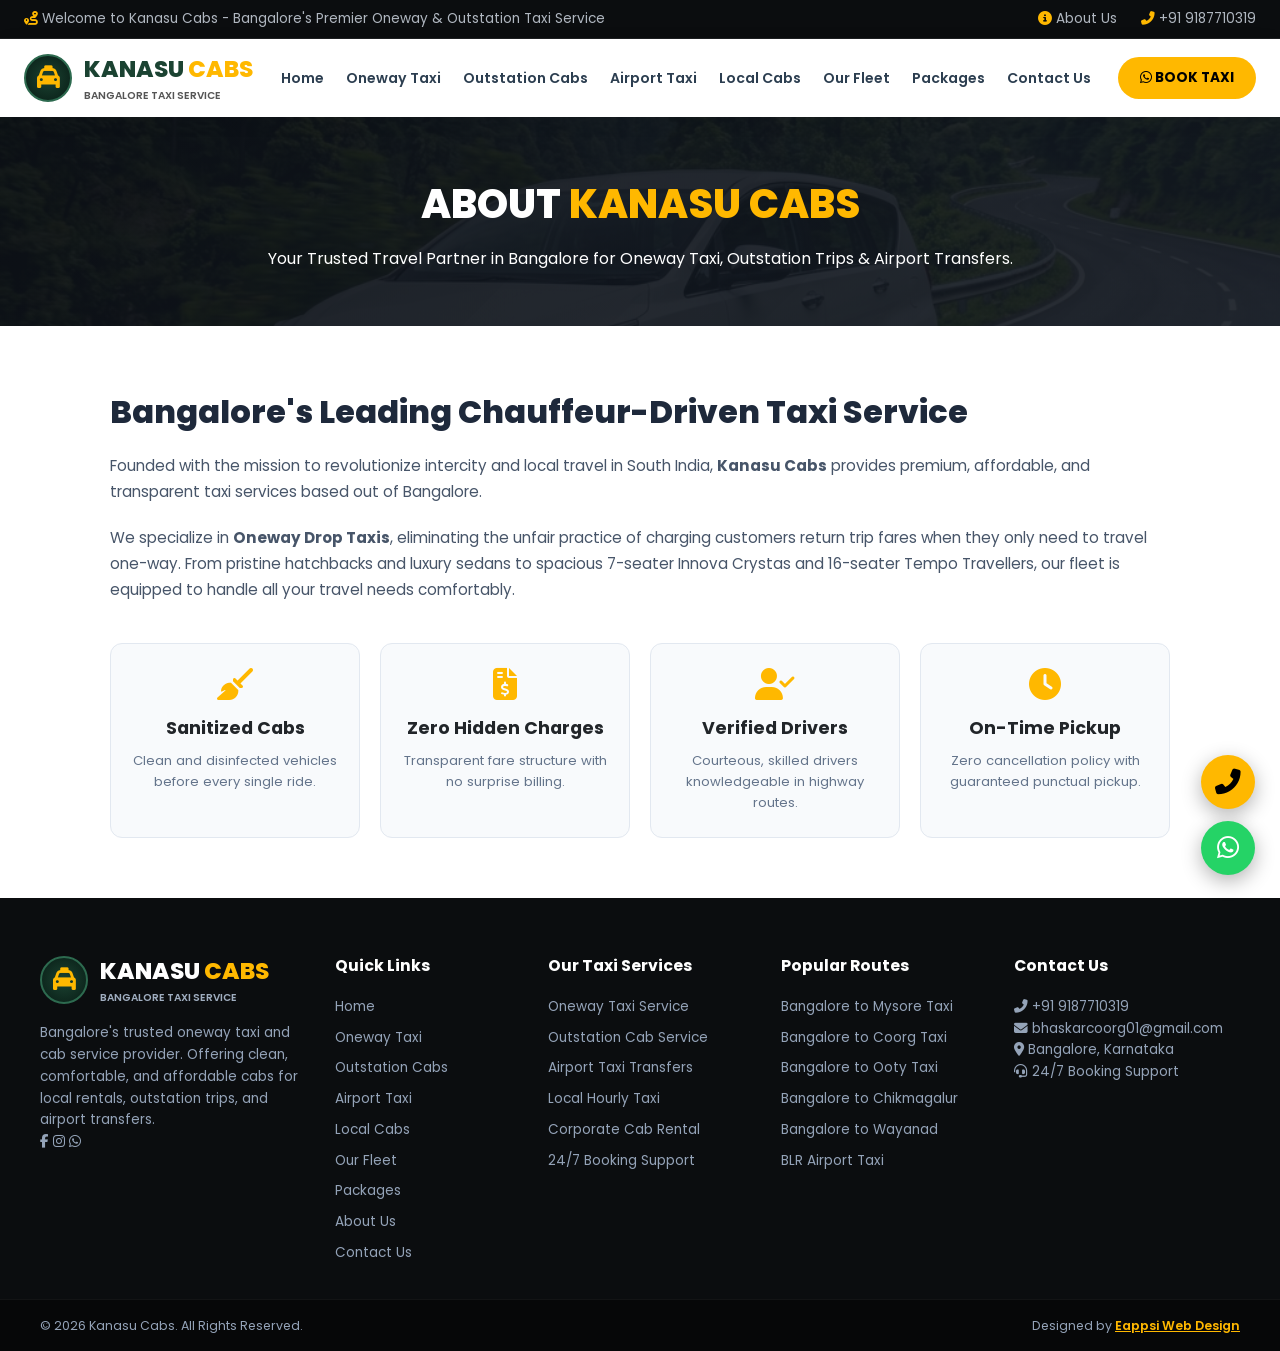
==== about-us.html @ 643c6041 "first commit" ====
<!DOCTYPE html>
<html lang="en">
<head>
    <meta charset="UTF-8">
    <meta name="viewport" content="width=device-width, initial-scale=1.0">
    <meta name="description" content="About Kanasu Cabs - Bangalore's most trusted Oneway & Outstation Taxi Service provider. Committed to safe, clean, and reliable cab rentals.">
    <meta name="keywords" content="About Kanasu Cabs, Bangalore Taxi Company, Kanasu Cabs Bangalore, Reliable Taxi Bangalore">
    <meta name="author" content="Kanasu Cabs">
    <title>About Us - Kanasu Cabs Bangalore Taxi Service</title>

    <link rel="stylesheet" href="https://cdnjs.cloudflare.com/ajax/libs/font-awesome/6.5.1/css/all.min.css">
    <link rel="preconnect" href="https://fonts.googleapis.com">
    <link rel="preconnect" href="https://fonts.gstatic.com" crossorigin>
    <link href="https://fonts.googleapis.com/css2?family=Poppins:wght@300;400;500;600;700;800&display=swap" rel="stylesheet">

    <style>
        :root { --primary-yellow: #FFB800; --primary-yellow-hover: #e5a600; --dark-bg: #111418; --text-main: #212529; --border-color: #e2e8f0; --card-shadow: 0 10px 30px rgba(0,0,0,0.08); --transition: all 0.3s ease; }
        * { margin: 0; padding: 0; box-sizing: border-box; }
        body { font-family: 'Poppins', sans-serif; color: var(--text-main); background-color: #ffffff; line-height: 1.6; }
        a { text-decoration: none; color: inherit; }
        ul { list-style: none; }
        img { max-width: 100%; height: auto; display: block; }

        .top-bar { background-color: #0b0d0f; color: #b0b7c0; font-size: 0.85rem; padding: 8px 0; border-bottom: 1px solid rgba(255, 255, 255, 0.08); }
        .top-bar-container { max-width: 1440px; margin: 0 auto; padding: 0 24px; display: flex; justify-content: space-between; align-items: center; }
        .top-bar-left i, .top-bar-item i { color: var(--primary-yellow); }
        .top-bar-right { display: flex; gap: 24px; }

        .header { background-color: #ffffff; position: sticky; top: 0; z-index: 1000; box-shadow: 0 4px 20px rgba(0,0,0,0.06); }
        .header-container { max-width: 1440px; margin: 0 auto; padding: 12px 24px; display: flex; justify-content: space-between; align-items: center; }
        .logo { display: flex; align-items: center; gap: 12px; }
        .logo-icon { width: 48px; height: 48px; background: radial-gradient(circle at center, #1b4332 0%, #081c15 100%); border: 2px solid #2d6a4f; border-radius: 50%; display: flex; justify-content: center; align-items: center; }
        .logo-icon i { color: var(--primary-yellow); font-size: 1.4rem; }
        .logo-title { font-size: 1.45rem; font-weight: 800; color: #1b4332; }
        .logo-title span { color: var(--primary-yellow); }
        .logo-subtitle { font-size: 0.65rem; font-weight: 600; color: #555; text-transform: uppercase; }

        .nav-menu { display: flex; align-items: center; gap: 22px; }
        .nav-link { font-size: 0.88rem; font-weight: 600; color: #2c3e50; padding: 6px 0; transition: var(--transition); white-space: nowrap; }
        .nav-link:hover, .nav-link.active { color: var(--primary-yellow); }
        .btn-yellow { background-color: var(--primary-yellow); color: #000000; font-weight: 700; font-size: 0.85rem; padding: 10px 22px; border-radius: 50px; border: none; cursor: pointer; text-transform: uppercase; white-space: nowrap; }
        .btn-yellow:hover { background-color: var(--primary-yellow-hover); }
        .mobile-toggle { display: none; font-size: 1.5rem; color: #2c3e50; }

        .page-hero { background: linear-gradient(135deg, rgba(12, 16, 22, 0.94) 0%, rgba(20, 26, 35, 0.90) 100%), url('images/hero_car.png'); background-size: cover; background-position: center; color: #ffffff; padding: 55px 0; text-align: center; }
        .page-hero h1 { font-size: 2.5rem; font-weight: 800; text-transform: uppercase; margin-bottom: 10px; }
        .page-hero h1 span { color: var(--primary-yellow); }

        .section-padding { padding: 60px 0; }
        .about-container { max-width: 1100px; margin: 0 auto; padding: 0 20px; }
        .about-text h2 { font-size: 2rem; font-weight: 800; margin-bottom: 16px; color: #1e293b; }
        .about-text p { font-size: 0.95rem; color: #475569; line-height: 1.7; margin-bottom: 20px; }

        .grid-4 { display: grid; grid-template-columns: repeat(4, 1fr); gap: 20px; margin-top: 40px; }
        .promise-card { background: #f8fafc; border: 1px solid var(--border-color); border-radius: 12px; padding: 24px 16px; text-align: center; }
        .promise-card i { font-size: 2rem; color: var(--primary-yellow); margin-bottom: 14px; }
        .promise-card h4 { font-size: 1.1rem; font-weight: 700; margin-bottom: 8px; }
        .promise-card p { font-size: 0.82rem; color: #64748b; }

        .footer { background-color: #0b0d0f; color: #94a3b8; font-size: 0.85rem; padding-top: 55px; }
        .footer-container { max-width: 1240px; margin: 0 auto; padding: 0 20px 35px; display: grid; grid-template-columns: 1.3fr 0.9fr 1fr 1fr 1.1fr; gap: 28px; }
        .footer-col h3 { color: #ffffff; font-size: 0.98rem; font-weight: 700; margin-bottom: 18px; }
        .footer-links { display: flex; flex-direction: column; gap: 9px; }
        .footer-bottom { background-color: #060708; border-top: 1px solid rgba(255, 255, 255, 0.05); padding: 16px 0; font-size: 0.78rem; }
        .footer-bottom-container { max-width: 1240px; margin: 0 auto; padding: 0 20px; display: flex; justify-content: space-between; align-items: center; }

        .sticky-actions-wrap { position: fixed; bottom: 25px; right: 25px; display: flex; flex-direction: column; gap: 12px; z-index: 9999; }
        .sticky-btn { width: 54px; height: 54px; border-radius: 50%; display: flex; justify-content: center; align-items: center; font-size: 1.6rem; color: #ffffff; box-shadow: 0 6px 20px rgba(0, 0, 0, 0.3); transition: var(--transition); }
        .sticky-btn:hover { transform: scale(1.1); }
        .sticky-btn.whatsapp { background-color: #25d366; }
        .sticky-btn.call { background-color: var(--primary-yellow); color: #000000; }

        @media (max-width: 900px) {
            .grid-4, .footer-container { grid-template-columns: 1fr; }
            .mobile-toggle { display: block; }
            .nav-menu { position: absolute; top: 100%; left: 0; width: 100%; background-color: #ffffff; flex-direction: column; padding: 20px; gap: 15px; display: none; }
            .nav-menu.active { display: flex; }
        }
    </style>
</head>
<body>

    <!-- DYNAMIC HEADER PLACEHOLDER -->
    <div id="header-placeholder"></div>

    <!-- PAGE HERO -->
    <section class="page-hero">
        <div class="page-hero-container">
            <h1>ABOUT <span>KANASU CABS</span></h1>
            <p>Your Trusted Travel Partner in Bangalore for Oneway Taxi, Outstation Trips & Airport Transfers.</p>
        </div>
    </section>

    <!-- ABOUT CONTENT -->
    <section class="section-padding">
        <div class="about-container">
            <div class="about-text">
                <h2>Bangalore's Leading Chauffeur-Driven Taxi Service</h2>
                <p>Founded with the mission to revolutionize intercity and local travel in South India, <strong>Kanasu Cabs</strong> provides premium, affordable, and transparent taxi services based out of Bangalore.</p>
                <p>We specialize in <strong>Oneway Drop Taxis</strong>, eliminating the unfair practice of charging customers return trip fares when they only need to travel one-way. From pristine hatchbacks and luxury sedans to spacious 7-seater Innova Crystas and 16-seater Tempo Travellers, our fleet is equipped to handle all your travel needs comfortably.</p>
            </div>

            <div class="grid-4">
                <div class="promise-card">
                    <i class="fas fa-broom"></i>
                    <h4>Sanitized Cabs</h4>
                    <p>Clean and disinfected vehicles before every single ride.</p>
                </div>
                <div class="promise-card">
                    <i class="fas fa-file-invoice-dollar"></i>
                    <h4>Zero Hidden Charges</h4>
                    <p>Transparent fare structure with no surprise billing.</p>
                </div>
                <div class="promise-card">
                    <i class="fas fa-user-check"></i>
                    <h4>Verified Drivers</h4>
                    <p>Courteous, skilled drivers knowledgeable in highway routes.</p>
                </div>
                <div class="promise-card">
                    <i class="fas fa-clock"></i>
                    <h4>On-Time Pickup</h4>
                    <p>Zero cancellation policy with guaranteed punctual pickup.</p>
                </div>
            </div>
        </div>
    </section>

    <!-- DYNAMIC FOOTER PLACEHOLDER -->
    <div id="footer-placeholder"></div>

    <script src="js/include.js"></script>
</body>
</html>
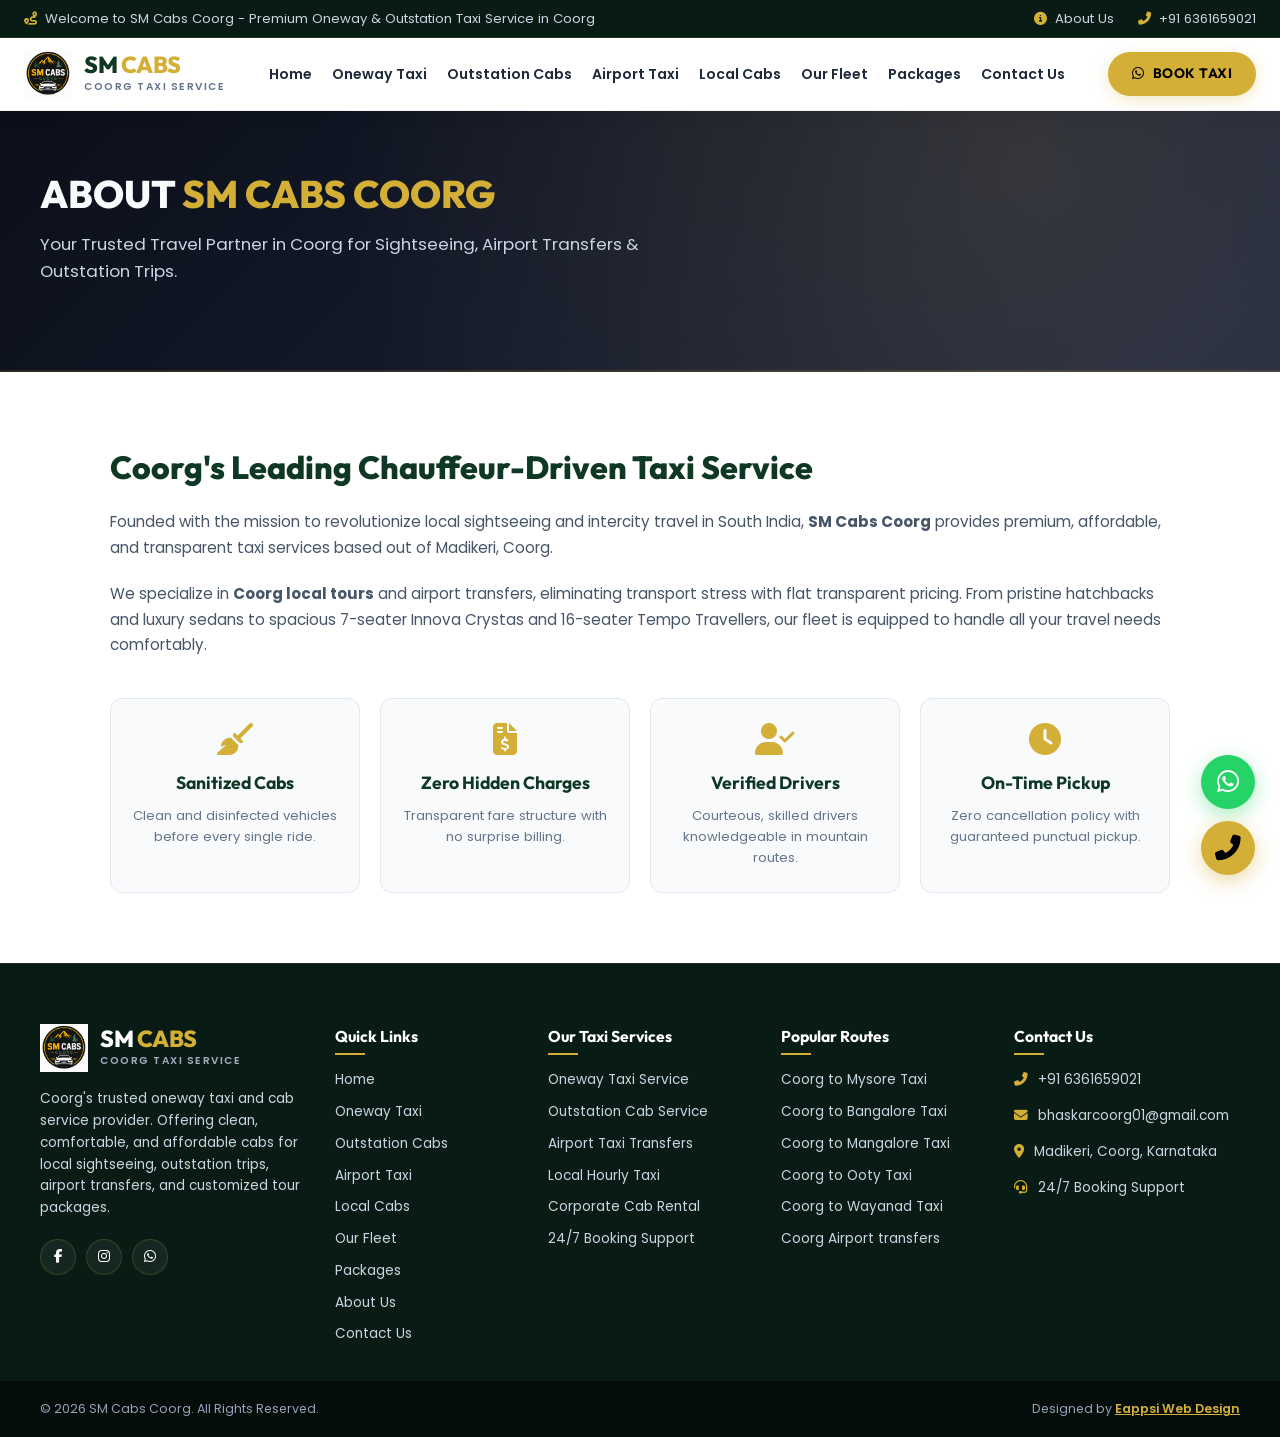
==== commit e2ab29ce: "first commit" ====
--- a/about-us.html
+++ b/about-us.html
@@ -1,82 +1,25 @@
 <!DOCTYPE html>
 <html lang="en">
 <head>
+    <!-- Google tag (gtag.js) -->
+    <script async src="https://www.googletagmanager.com/gtag/js?id=AW-16810471261"></script>
+    <script>
+      window.dataLayer = window.dataLayer || [];
+      function gtag(){dataLayer.push(arguments);}
+      gtag('js', new Date());
+      gtag('config', 'AW-16810471261');
+    </script>
     <meta charset="UTF-8">
     <meta name="viewport" content="width=device-width, initial-scale=1.0">
-    <meta name="description" content="About Kanasu Cabs - Bangalore's most trusted Oneway & Outstation Taxi Service provider. Committed to safe, clean, and reliable cab rentals.">
-    <meta name="keywords" content="About Kanasu Cabs, Bangalore Taxi Company, Kanasu Cabs Bangalore, Reliable Taxi Bangalore">
-    <meta name="author" content="Kanasu Cabs">
-    <title>About Us - Kanasu Cabs Bangalore Taxi Service</title>
+    <meta name="description" content="About SM Cabs Coorg - Coorg's most trusted taxi service provider in Madikeri. Committed to safe, clean, and reliable cab rentals.">
+    <meta name="keywords" content="About SM Cabs Coorg, Coorg Taxi Company, SM Cabs Madikeri, Reliable Taxi Coorg">
+    <meta name="author" content="SM Cabs Coorg">
+    <title>About Us - SM Cabs Coorg Taxi Service</title>
 
+    <!-- Font Awesome -->
     <link rel="stylesheet" href="https://cdnjs.cloudflare.com/ajax/libs/font-awesome/6.5.1/css/all.min.css">
-    <link rel="preconnect" href="https://fonts.googleapis.com">
-    <link rel="preconnect" href="https://fonts.gstatic.com" crossorigin>
-    <link href="https://fonts.googleapis.com/css2?family=Poppins:wght@300;400;500;600;700;800&display=swap" rel="stylesheet">
-
-    <style>
-        :root { --primary-yellow: #FFB800; --primary-yellow-hover: #e5a600; --dark-bg: #111418; --text-main: #212529; --border-color: #e2e8f0; --card-shadow: 0 10px 30px rgba(0,0,0,0.08); --transition: all 0.3s ease; }
-        * { margin: 0; padding: 0; box-sizing: border-box; }
-        body { font-family: 'Poppins', sans-serif; color: var(--text-main); background-color: #ffffff; line-height: 1.6; }
-        a { text-decoration: none; color: inherit; }
-        ul { list-style: none; }
-        img { max-width: 100%; height: auto; display: block; }
-
-        .top-bar { background-color: #0b0d0f; color: #b0b7c0; font-size: 0.85rem; padding: 8px 0; border-bottom: 1px solid rgba(255, 255, 255, 0.08); }
-        .top-bar-container { max-width: 1440px; margin: 0 auto; padding: 0 24px; display: flex; justify-content: space-between; align-items: center; }
-        .top-bar-left i, .top-bar-item i { color: var(--primary-yellow); }
-        .top-bar-right { display: flex; gap: 24px; }
-
-        .header { background-color: #ffffff; position: sticky; top: 0; z-index: 1000; box-shadow: 0 4px 20px rgba(0,0,0,0.06); }
-        .header-container { max-width: 1440px; margin: 0 auto; padding: 12px 24px; display: flex; justify-content: space-between; align-items: center; }
-        .logo { display: flex; align-items: center; gap: 12px; }
-        .logo-icon { width: 48px; height: 48px; background: radial-gradient(circle at center, #1b4332 0%, #081c15 100%); border: 2px solid #2d6a4f; border-radius: 50%; display: flex; justify-content: center; align-items: center; }
-        .logo-icon i { color: var(--primary-yellow); font-size: 1.4rem; }
-        .logo-title { font-size: 1.45rem; font-weight: 800; color: #1b4332; }
-        .logo-title span { color: var(--primary-yellow); }
-        .logo-subtitle { font-size: 0.65rem; font-weight: 600; color: #555; text-transform: uppercase; }
-
-        .nav-menu { display: flex; align-items: center; gap: 22px; }
-        .nav-link { font-size: 0.88rem; font-weight: 600; color: #2c3e50; padding: 6px 0; transition: var(--transition); white-space: nowrap; }
-        .nav-link:hover, .nav-link.active { color: var(--primary-yellow); }
-        .btn-yellow { background-color: var(--primary-yellow); color: #000000; font-weight: 700; font-size: 0.85rem; padding: 10px 22px; border-radius: 50px; border: none; cursor: pointer; text-transform: uppercase; white-space: nowrap; }
-        .btn-yellow:hover { background-color: var(--primary-yellow-hover); }
-        .mobile-toggle { display: none; font-size: 1.5rem; color: #2c3e50; }
-
-        .page-hero { background: linear-gradient(135deg, rgba(12, 16, 22, 0.94) 0%, rgba(20, 26, 35, 0.90) 100%), url('images/hero_car.png'); background-size: cover; background-position: center; color: #ffffff; padding: 55px 0; text-align: center; }
-        .page-hero h1 { font-size: 2.5rem; font-weight: 800; text-transform: uppercase; margin-bottom: 10px; }
-        .page-hero h1 span { color: var(--primary-yellow); }
-
-        .section-padding { padding: 60px 0; }
-        .about-container { max-width: 1100px; margin: 0 auto; padding: 0 20px; }
-        .about-text h2 { font-size: 2rem; font-weight: 800; margin-bottom: 16px; color: #1e293b; }
-        .about-text p { font-size: 0.95rem; color: #475569; line-height: 1.7; margin-bottom: 20px; }
-
-        .grid-4 { display: grid; grid-template-columns: repeat(4, 1fr); gap: 20px; margin-top: 40px; }
-        .promise-card { background: #f8fafc; border: 1px solid var(--border-color); border-radius: 12px; padding: 24px 16px; text-align: center; }
-        .promise-card i { font-size: 2rem; color: var(--primary-yellow); margin-bottom: 14px; }
-        .promise-card h4 { font-size: 1.1rem; font-weight: 700; margin-bottom: 8px; }
-        .promise-card p { font-size: 0.82rem; color: #64748b; }
-
-        .footer { background-color: #0b0d0f; color: #94a3b8; font-size: 0.85rem; padding-top: 55px; }
-        .footer-container { max-width: 1240px; margin: 0 auto; padding: 0 20px 35px; display: grid; grid-template-columns: 1.3fr 0.9fr 1fr 1fr 1.1fr; gap: 28px; }
-        .footer-col h3 { color: #ffffff; font-size: 0.98rem; font-weight: 700; margin-bottom: 18px; }
-        .footer-links { display: flex; flex-direction: column; gap: 9px; }
-        .footer-bottom { background-color: #060708; border-top: 1px solid rgba(255, 255, 255, 0.05); padding: 16px 0; font-size: 0.78rem; }
-        .footer-bottom-container { max-width: 1240px; margin: 0 auto; padding: 0 20px; display: flex; justify-content: space-between; align-items: center; }
-
-        .sticky-actions-wrap { position: fixed; bottom: 25px; right: 25px; display: flex; flex-direction: column; gap: 12px; z-index: 9999; }
-        .sticky-btn { width: 54px; height: 54px; border-radius: 50%; display: flex; justify-content: center; align-items: center; font-size: 1.6rem; color: #ffffff; box-shadow: 0 6px 20px rgba(0, 0, 0, 0.3); transition: var(--transition); }
-        .sticky-btn:hover { transform: scale(1.1); }
-        .sticky-btn.whatsapp { background-color: #25d366; }
-        .sticky-btn.call { background-color: var(--primary-yellow); color: #000000; }
-
-        @media (max-width: 900px) {
-            .grid-4, .footer-container { grid-template-columns: 1fr; }
-            .mobile-toggle { display: block; }
-            .nav-menu { position: absolute; top: 100%; left: 0; width: 100%; background-color: #ffffff; flex-direction: column; padding: 20px; gap: 15px; display: none; }
-            .nav-menu.active { display: flex; }
-        }
-    </style>
+    <!-- Main Premium Stylesheet -->
+    <link rel="stylesheet" href="css/style.css">
 </head>
 <body>
 
@@ -86,8 +29,10 @@
     <!-- PAGE HERO -->
     <section class="page-hero">
         <div class="page-hero-container">
-            <h1>ABOUT <span>KANASU CABS</span></h1>
-            <p>Your Trusted Travel Partner in Bangalore for Oneway Taxi, Outstation Trips & Airport Transfers.</p>
+            <div>
+                <h1>ABOUT <span>SM CABS COORG</span></h1>
+                <p>Your Trusted Travel Partner in Coorg for Sightseeing, Airport Transfers & Outstation Trips.</p>
+            </div>
         </div>
     </section>
 
@@ -95,9 +40,9 @@
     <section class="section-padding">
         <div class="about-container">
             <div class="about-text">
-                <h2>Bangalore's Leading Chauffeur-Driven Taxi Service</h2>
-                <p>Founded with the mission to revolutionize intercity and local travel in South India, <strong>Kanasu Cabs</strong> provides premium, affordable, and transparent taxi services based out of Bangalore.</p>
-                <p>We specialize in <strong>Oneway Drop Taxis</strong>, eliminating the unfair practice of charging customers return trip fares when they only need to travel one-way. From pristine hatchbacks and luxury sedans to spacious 7-seater Innova Crystas and 16-seater Tempo Travellers, our fleet is equipped to handle all your travel needs comfortably.</p>
+                <h2>Coorg's Leading Chauffeur-Driven Taxi Service</h2>
+                <p>Founded with the mission to revolutionize local sightseeing and intercity travel in South India, <strong>SM Cabs Coorg</strong> provides premium, affordable, and transparent taxi services based out of Madikeri, Coorg.</p>
+                <p>We specialize in <strong>Coorg local tours</strong> and airport transfers, eliminating transport stress with flat transparent pricing. From pristine hatchbacks and luxury sedans to spacious 7-seater Innova Crystas and 16-seater Tempo Travellers, our fleet is equipped to handle all your travel needs comfortably.</p>
             </div>
 
             <div class="grid-4">
@@ -114,7 +59,7 @@
                 <div class="promise-card">
                     <i class="fas fa-user-check"></i>
                     <h4>Verified Drivers</h4>
-                    <p>Courteous, skilled drivers knowledgeable in highway routes.</p>
+                    <p>Courteous, skilled drivers knowledgeable in mountain routes.</p>
                 </div>
                 <div class="promise-card">
                     <i class="fas fa-clock"></i>
--- a/css/style.css
+++ b/css/style.css
@@ -0,0 +1,2056 @@
+/* ==========================================================================
+   SM Cabs Coorg - Centralized CSS Stylesheet (style.css)
+   Theme: Premium Forest Green & Metallic Gold
+   ========================================================================== */
+
+@import url('https://fonts.googleapis.com/css2?family=Outfit:wght@300;400;500;600;700;800;900&family=Poppins:wght@300;400;500;600;700;800&display=swap');
+
+:root {
+    /* Brand Colors */
+    --primary: #0F3824;          /* Premium Deep Forest Green */
+    --primary-hover: #155235;    /* Slightly lighter forest green */
+    --primary-light: #f4f7f5;    /* Sage-tinted background */
+    --accent: #d4af37;           /* Premium Metallic Gold */
+    --accent-hover: #b08f26;     /* Darker gold for hovers */
+    
+    /* Neutrals */
+    --dark-bg: #081c15;          /* Deepest green-black */
+    --dark-secondary: #0d2e24;   /* Dark green for containers */
+    --dark-card: #133d31;        /* Card BG for dark sections */
+    --text-main: #1e293b;        /* Dark slate for main text */
+    --text-muted: #64748b;       /* Cool gray for secondary text */
+    --text-light: #f8fafc;       /* Pure white/light for dark backgrounds */
+    --light-bg: #f4f7f5;         /* Soft background tint */
+    --white: #ffffff;
+    
+    /* Borders & Shadows */
+    --border-color: #e2e8f0;
+    --card-shadow: 0 10px 30px rgba(8, 28, 21, 0.05);
+    --hover-shadow: 0 15px 35px rgba(8, 28, 21, 0.12);
+    --transition: all 0.3s cubic-bezier(0.4, 0, 0.2, 1);
+}
+
+/* --- Base Resets --- */
+* {
+    margin: 0;
+    padding: 0;
+    box-sizing: border-box;
+}
+
+html {
+    scroll-behavior: smooth;
+}
+
+body {
+    font-family: 'Poppins', sans-serif;
+    color: var(--text-main);
+    background-color: var(--white);
+    line-height: 1.6;
+    overflow-x: hidden;
+}
+
+h1, h2, h3, h4, h5, h6 {
+    font-family: 'Outfit', sans-serif;
+    font-weight: 700;
+}
+
+a {
+    text-decoration: none;
+    color: inherit;
+}
+
+ul {
+    list-style: none;
+}
+
+img {
+    max-width: 100%;
+    height: auto;
+    display: block;
+}
+
+.text-center {
+    text-align: center;
+}
+
+/* --- Buttons --- */
+.btn-yellow {
+    background-color: var(--accent);
+    color: #000000;
+    font-family: 'Outfit', sans-serif;
+    font-weight: 700;
+    font-size: 0.85rem;
+    letter-spacing: 0.5px;
+    padding: 11px 24px;
+    border-radius: 50px;
+    border: none;
+    cursor: pointer;
+    display: inline-flex;
+    align-items: center;
+    justify-content: center;
+    gap: 8px;
+    box-shadow: 0 4px 15px rgba(212, 175, 55, 0.3);
+    transition: var(--transition);
+    text-transform: uppercase;
+    white-space: nowrap;
+}
+
+.btn-yellow:hover {
+    background-color: var(--accent-hover);
+    transform: translateY(-2px);
+    box-shadow: 0 6px 20px rgba(212, 175, 55, 0.45);
+}
+
+/* ==========================================================================
+   HEADER & TOP BAR
+   ========================================================================== */
+
+.top-bar {
+    background-color: var(--dark-bg);
+    color: #cbd5e1;
+    font-size: 0.82rem;
+    padding: 8px 0;
+    border-bottom: 1px solid rgba(212, 175, 55, 0.15);
+}
+
+.top-bar-container {
+    max-width: 1440px;
+    margin: 0 auto;
+    padding: 0 24px;
+    display: flex;
+    justify-content: space-between;
+    align-items: center;
+}
+
+.top-bar-left {
+    display: flex;
+    align-items: center;
+    gap: 8px;
+}
+
+.top-bar-left i {
+    color: var(--accent);
+}
+
+.top-bar-right {
+    display: flex;
+    align-items: center;
+    gap: 24px;
+}
+
+.top-bar-item {
+    display: flex;
+    align-items: center;
+    gap: 8px;
+    transition: var(--transition);
+}
+
+.top-bar-item:hover {
+    color: var(--accent);
+}
+
+.top-bar-item i {
+    color: var(--accent);
+}
+
+/* --- Main Header --- */
+.header {
+    background-color: rgba(255, 255, 255, 0.95);
+    backdrop-filter: blur(10px);
+    position: sticky;
+    top: 0;
+    z-index: 1000;
+    box-shadow: 0 4px 20px rgba(8, 28, 21, 0.04);
+    border-bottom: 1px solid rgba(0, 0, 0, 0.05);
+}
+
+.header-container {
+    max-width: 1440px;
+    margin: 0 auto;
+    padding: 12px 24px;
+    display: flex;
+    justify-content: space-between;
+    align-items: center;
+}
+
+.logo {
+    display: flex;
+    align-items: center;
+    gap: 12px;
+    text-decoration: none;
+}
+
+.logo-icon {
+    width: 48px;
+    height: 48px;
+    background: radial-gradient(circle at center, var(--primary) 0%, var(--dark-bg) 100%);
+    border: 2px solid var(--accent);
+    border-radius: 50%;
+    display: flex;
+    justify-content: center;
+    align-items: center;
+    box-shadow: 0 4px 10px rgba(8, 28, 21, 0.15);
+}
+
+.logo-icon i {
+    color: var(--accent);
+    font-size: 1.3rem;
+}
+
+.logo-img {
+    height: 48px;
+    width: auto;
+    object-fit: contain;
+    display: block;
+}
+
+.logo-text {
+    display: flex;
+    flex-direction: column;
+}
+
+.logo-title {
+    font-family: 'Outfit', sans-serif;
+    font-size: 1.45rem;
+    font-weight: 800;
+    line-height: 1;
+    letter-spacing: -0.5px;
+    color: var(--primary);
+}
+
+.logo-title span {
+    color: var(--accent);
+}
+
+.logo-subtitle {
+    font-size: 0.65rem;
+    font-weight: 600;
+    letter-spacing: 1.5px;
+    color: var(--text-muted);
+    text-transform: uppercase;
+    margin-top: 3px;
+}
+
+.nav-menu {
+    display: flex;
+    align-items: center;
+    gap: 20px;
+}
+
+.nav-link {
+    font-size: 0.88rem;
+    font-weight: 600;
+    color: var(--text-main);
+    position: relative;
+    padding: 6px 0;
+    transition: var(--transition);
+    white-space: nowrap;
+}
+
+.nav-link:hover, .nav-link.active {
+    color: var(--primary);
+}
+
+.nav-link.active::after {
+    content: '';
+    position: absolute;
+    bottom: -4px;
+    left: 0;
+    width: 100%;
+    height: 3px;
+    background-color: var(--accent);
+    border-radius: 2px;
+}
+
+.mobile-toggle {
+    display: none;
+    font-size: 1.5rem;
+    color: var(--primary);
+    cursor: pointer;
+    transition: var(--transition);
+}
+
+.mobile-toggle:hover {
+    color: var(--accent);
+}
+
+/* ==========================================================================
+   HERO SECTIONS
+   ========================================================================== */
+
+.hero {
+    background: radial-gradient(circle at 80% 20%, rgba(212, 175, 55, 0.15) 0%, rgba(15, 23, 42, 0) 65%),
+                linear-gradient(135deg, #0b0f19 0%, #1e2640 100%),
+                url('../images/hero_car.png');
+    background-size: cover;
+    background-position: center;
+    background-blend-mode: screen, normal, normal;
+    position: relative;
+    padding: 65px 0 85px;
+    color: var(--text-light);
+    border-bottom: 2px solid rgba(212, 175, 55, 0.15);
+}
+
+.hero-container {
+    max-width: 1240px;
+    margin: 0 auto;
+    padding: 0 20px;
+    display: grid;
+    grid-template-columns: 1.15fr 0.85fr;
+    gap: 40px;
+    align-items: center;
+}
+
+.hero-headline h1 {
+    font-size: 2.5rem;
+    font-weight: 800;
+    line-height: 1.2;
+    margin-bottom: 16px;
+    letter-spacing: -0.5px;
+    text-transform: uppercase;
+}
+
+.hero-headline h1 .highlight {
+    color: var(--accent);
+    background: linear-gradient(120deg, var(--accent) 0%, #ffe89e 100%);
+    -webkit-background-clip: text;
+    -webkit-text-fill-color: transparent;
+}
+
+.hero-subtitle {
+    font-size: 1.05rem;
+    color: #cbd5e1;
+    margin-bottom: 30px;
+    font-weight: 400;
+}
+
+.hero-car-preview {
+    width: 95%;
+    margin-bottom: 30px;
+    border-radius: 12px;
+    overflow: hidden;
+    border: 1px solid rgba(212, 175, 55, 0.2);
+    box-shadow: 0 10px 30px rgba(0, 0, 0, 0.3);
+}
+
+.hero-car-preview img {
+    width: 100%;
+    height: auto;
+    object-fit: cover;
+}
+
+/* Feature Badges */
+.hero-features {
+    display: flex;
+    flex-wrap: wrap;
+    gap: 12px;
+    margin-top: 20px;
+}
+
+.feature-badge {
+    display: inline-flex;
+    flex-direction: row;
+    align-items: center;
+    gap: 8px;
+    background: rgba(255, 255, 255, 0.04);
+    border: 1px solid rgba(212, 175, 55, 0.25);
+    padding: 8px 16px;
+    border-radius: 50px;
+    transition: var(--transition);
+}
+
+.feature-badge:hover {
+    background: rgba(212, 175, 55, 0.08);
+    border-color: var(--accent);
+    transform: translateY(-2px);
+    box-shadow: 0 4px 12px rgba(212, 175, 55, 0.15);
+}
+
+.feature-badge-icon {
+    width: 18px;
+    height: 18px;
+    color: var(--accent);
+    display: flex;
+    align-items: center;
+    justify-content: center;
+    font-size: 0.9rem;
+    transition: var(--transition);
+}
+
+.feature-badge:hover .feature-badge-icon {
+    transform: scale(1.1);
+}
+
+.feature-badge span {
+    font-size: 0.8rem;
+    font-weight: 700;
+    line-height: 1;
+    color: var(--white);
+}
+
+/* --- Common Page Hero --- */
+.page-hero {
+    background: radial-gradient(circle at 80% 20%, rgba(212, 175, 55, 0.15) 0%, rgba(15, 23, 42, 0) 65%),
+                linear-gradient(135deg, #0b0f19 0%, #1e2640 100%),
+                url('../images/hero_car.png');
+    background-size: cover;
+    background-position: center;
+    background-blend-mode: screen, normal, normal;
+    color: var(--text-light);
+    padding: 60px 0;
+    border-bottom: 2px solid rgba(212, 175, 55, 0.15);
+}
+
+.page-hero-container {
+    max-width: 1240px;
+    margin: 0 auto;
+    padding: 0 20px;
+    display: grid;
+    grid-template-columns: 1.15fr 0.85fr;
+    gap: 40px;
+    align-items: center;
+}
+
+.page-hero h1 {
+    font-size: 2.4rem;
+    font-weight: 800;
+    text-transform: uppercase;
+    line-height: 1.2;
+    margin-bottom: 14px;
+}
+
+.page-hero h1 span {
+    color: var(--accent);
+}
+
+.page-hero p {
+    font-size: 1.05rem;
+    color: #cbd5e1;
+    margin-bottom: 25px;
+}
+
+/* ==========================================================================
+   BOOKING / ENQUIRY FORM CARD
+   ========================================================================== */
+
+.hero-form-card {
+    background: var(--white);
+    border-radius: 16px;
+    padding: 26px;
+    color: var(--text-main);
+    box-shadow: 0 20px 40px rgba(8, 28, 21, 0.15);
+    border: 1px solid rgba(15, 56, 36, 0.08);
+}
+
+.form-tabs {
+    display: flex;
+    background-color: var(--primary-light);
+    padding: 4px;
+    border-radius: 8px;
+    margin-bottom: 18px;
+    gap: 4px;
+}
+
+.form-tab {
+    flex: 1;
+    padding: 8px 4px;
+    font-size: 0.74rem;
+    font-family: 'Outfit', sans-serif;
+    font-weight: 700;
+    border: none;
+    border-radius: 6px;
+    background: transparent;
+    color: var(--text-muted);
+    cursor: pointer;
+    transition: var(--transition);
+    text-transform: uppercase;
+    white-space: nowrap;
+}
+
+.form-tab.active {
+    background: var(--primary);
+    color: var(--white);
+    box-shadow: 0 2px 6px rgba(15, 56, 36, 0.2);
+}
+
+.form-header {
+    text-align: center;
+    margin-bottom: 16px;
+}
+
+.form-header h2 {
+    font-size: 1.35rem;
+    font-weight: 800;
+    color: var(--primary);
+    text-transform: uppercase;
+}
+
+.form-header h2 span {
+    color: var(--accent);
+}
+
+.form-header p {
+    font-size: 0.8rem;
+    color: var(--text-muted);
+    margin-top: 2px;
+}
+
+.enquiry-form {
+    display: flex;
+    flex-direction: column;
+    gap: 10px;
+}
+
+.input-group {
+    position: relative;
+    display: flex;
+    align-items: center;
+}
+
+.input-group i {
+    position: absolute;
+    left: 14px;
+    color: var(--primary);
+    font-size: 0.85rem;
+    pointer-events: none;
+}
+
+.input-group input,
+.input-group select,
+.input-group textarea {
+    width: 100%;
+    padding: 10px 12px 10px 38px;
+    font-family: inherit;
+    font-size: 0.82rem;
+    border: 1px solid var(--border-color);
+    border-radius: 8px;
+    background-color: var(--primary-light);
+    color: var(--text-main);
+    transition: var(--transition);
+    outline: none;
+}
+
+.input-group textarea {
+    padding-top: 8px;
+    height: 60px;
+    resize: none;
+}
+
+.input-group input:focus,
+.input-group select:focus,
+.input-group textarea:focus {
+    border-color: var(--primary);
+    background-color: var(--white);
+    box-shadow: 0 0 0 3px rgba(15, 56, 36, 0.15);
+}
+
+.btn-quote {
+    width: 100%;
+    background-color: var(--accent);
+    color: #000000;
+    font-family: 'Outfit', sans-serif;
+    font-weight: 700;
+    font-size: 0.88rem;
+    padding: 12px;
+    border-radius: 8px;
+    border: none;
+    cursor: pointer;
+    display: flex;
+    align-items: center;
+    justify-content: center;
+    gap: 8px;
+    text-transform: uppercase;
+    box-shadow: 0 4px 15px rgba(212, 175, 55, 0.3);
+    transition: var(--transition);
+    margin-top: 4px;
+}
+
+.btn-quote:hover {
+    background-color: var(--accent-hover);
+    box-shadow: 0 6px 20px rgba(212, 175, 55, 0.45);
+}
+
+/* ==========================================================================
+   SECTION COMMONS
+   ========================================================================== */
+
+.section-padding {
+    padding: 70px 0;
+}
+
+.section-title-wrap {
+    text-align: center;
+    margin-bottom: 45px;
+}
+
+.section-subtitle {
+    color: var(--accent);
+    font-size: 0.82rem;
+    font-weight: 700;
+    letter-spacing: 2px;
+    text-transform: uppercase;
+    margin-bottom: 6px;
+    display: block;
+}
+
+.section-title {
+    font-size: 2rem;
+    font-weight: 800;
+    color: var(--primary);
+    position: relative;
+    display: inline-block;
+    padding-bottom: 12px;
+}
+
+.section-title::after {
+    content: '';
+    position: absolute;
+    bottom: 0;
+    left: 50%;
+    transform: translateX(-50%);
+    width: 60px;
+    height: 3px;
+    background-color: var(--accent);
+    border-radius: 2px;
+}
+
+/* ==========================================================================
+   SERVICES & CARDS
+   ========================================================================== */
+
+.services-section {
+    background-color: var(--white);
+}
+
+.services-grid {
+    max-width: 1240px;
+    margin: 0 auto;
+    padding: 0 20px;
+    display: grid;
+    grid-template-columns: repeat(3, 1fr);
+    gap: 24px;
+}
+
+.service-card {
+    background: var(--white);
+    border: 1px solid var(--border-color);
+    border-radius: 12px;
+    padding: 30px 20px;
+    text-align: center;
+    display: flex;
+    flex-direction: column;
+    align-items: center;
+    transition: var(--transition);
+    box-shadow: var(--card-shadow);
+    position: relative;
+}
+
+.service-card.highlighted {
+    border: 2px solid var(--accent);
+    box-shadow: 0 10px 25px rgba(15, 56, 36, 0.08);
+    background-color: rgba(15, 56, 36, 0.01);
+}
+
+.service-badge {
+    position: absolute;
+    top: -12px;
+    background-color: var(--accent);
+    color: #000000;
+    font-size: 0.68rem;
+    font-family: 'Outfit', sans-serif;
+    font-weight: 800;
+    text-transform: uppercase;
+    padding: 4px 14px;
+    border-radius: 20px;
+    letter-spacing: 0.5px;
+}
+
+.service-card:hover {
+    transform: translateY(-5px);
+    box-shadow: var(--hover-shadow);
+    border-color: var(--primary);
+}
+
+.service-icon-wrap {
+    width: 58px;
+    height: 58px;
+    background-color: var(--primary-light);
+    color: var(--primary);
+    border-radius: 50%;
+    display: flex;
+    align-items: center;
+    justify-content: center;
+    font-size: 1.3rem;
+    margin-bottom: 20px;
+    box-shadow: 0 4px 10px rgba(15, 56, 36, 0.1);
+    transition: var(--transition);
+}
+
+.service-card:hover .service-icon-wrap {
+    background-color: var(--primary);
+    color: var(--white);
+}
+
+.service-card h3 {
+    font-size: 1.15rem;
+    font-weight: 700;
+    margin-bottom: 12px;
+    color: var(--primary);
+}
+
+.service-card p {
+    font-size: 0.85rem;
+    color: var(--text-muted);
+    line-height: 1.6;
+    margin-bottom: 20px;
+    flex-grow: 1;
+}
+
+.service-link {
+    font-family: 'Outfit', sans-serif;
+    font-size: 0.78rem;
+    font-weight: 700;
+    color: var(--primary);
+    text-transform: uppercase;
+    letter-spacing: 0.5px;
+    display: flex;
+    align-items: center;
+    gap: 6px;
+    transition: var(--transition);
+}
+
+.service-link i {
+    font-size: 0.7rem;
+    transition: var(--transition);
+}
+
+.service-card:hover .service-link {
+    color: var(--accent-hover);
+}
+
+.service-card:hover .service-link i {
+    transform: translateX(3px);
+}
+
+/* ==========================================================================
+   FLEET SECTION
+   ========================================================================== */
+
+.fleet-section {
+    background-color: var(--light-bg);
+}
+
+.fleet-grid {
+    max-width: 1240px;
+    margin: 0 auto;
+    padding: 0 20px;
+    display: grid;
+    grid-template-columns: repeat(3, 1fr);
+    gap: 24px;
+    margin-bottom: 35px;
+}
+
+.fleet-card {
+    background: var(--white);
+    border-radius: 14px;
+    padding: 20px;
+    border: 1px solid var(--border-color);
+    box-shadow: var(--card-shadow);
+    text-align: center;
+    transition: var(--transition);
+}
+
+.fleet-card:hover {
+    transform: translateY(-5px);
+    box-shadow: var(--hover-shadow);
+    border-color: var(--accent);
+}
+
+.fleet-img-wrap {
+    height: 220px;
+    width: 100%;
+    display: flex;
+    align-items: center;
+    justify-content: center;
+    margin-bottom: 16px;
+    overflow: hidden;
+    border-radius: 10px;
+    background-color: #f8fafc;
+}
+
+.fleet-img-wrap img {
+    width: 100%;
+    height: 100%;
+    object-fit: cover;
+    transition: var(--transition);
+}
+
+.fleet-card:hover .fleet-img-wrap img {
+    transform: scale(1.05);
+}
+
+.fleet-card h3 {
+    font-size: 1.2rem;
+    font-weight: 700;
+    color: var(--primary);
+    margin-bottom: 8px;
+}
+
+.fleet-specs {
+    display: flex;
+    justify-content: center;
+    gap: 10px;
+    font-size: 0.8rem;
+    color: var(--text-muted);
+    font-weight: 600;
+    margin-bottom: 16px;
+}
+
+.fleet-specs span {
+    display: flex;
+    align-items: center;
+    gap: 6px;
+    background: var(--primary-light);
+    padding: 4px 10px;
+    border-radius: 6px;
+}
+
+.fleet-specs i {
+    color: var(--accent);
+}
+
+.btn-fleet-enquire {
+    width: 100%;
+    padding: 10px 16px;
+    font-size: 0.82rem;
+    font-weight: 700;
+    border-radius: 8px;
+}
+
+/* ==========================================================================
+   PACKAGES SECTION
+   ========================================================================== */
+
+.packages-section {
+    background-color: var(--white);
+}
+
+.packages-grid {
+    max-width: 1240px;
+    margin: 0 auto;
+    padding: 0 20px;
+    display: grid;
+    grid-template-columns: repeat(4, 1fr);
+    gap: 22px;
+    margin-bottom: 35px;
+}
+
+.package-card {
+    background: var(--white);
+    border-radius: 12px;
+    overflow: hidden;
+    border: 1px solid var(--border-color);
+    box-shadow: var(--card-shadow);
+    display: flex;
+    flex-direction: column;
+    transition: var(--transition);
+}
+
+.package-card:hover {
+    transform: translateY(-5px);
+    box-shadow: var(--hover-shadow);
+    border-color: var(--accent);
+}
+
+.package-img-wrap {
+    position: relative;
+    height: 175px;
+    overflow: hidden;
+}
+
+.package-img-wrap img {
+    width: 100%;
+    height: 100%;
+    object-fit: cover;
+    transition: var(--transition);
+}
+
+.package-card:hover .package-img-wrap img {
+    transform: scale(1.08);
+}
+
+.package-overlay {
+    position: absolute;
+    inset: 0;
+    background: linear-gradient(to top, rgba(8, 28, 21, 0.95) 0%, rgba(8, 28, 21, 0.3) 60%, transparent 100%);
+    display: flex;
+    flex-direction: column;
+    justify-content: flex-end;
+    padding: 14px;
+    color: var(--text-light);
+}
+
+.package-overlay h3 {
+    font-size: 1.1rem;
+    font-weight: 700;
+    line-height: 1.3;
+    margin-bottom: 4px;
+    color: var(--white);
+}
+
+.package-overlay p {
+    font-size: 0.75rem;
+    color: #cbd5e1;
+    line-height: 1.35;
+    display: -webkit-box;
+    -webkit-line-clamp: 2;
+    -webkit-box-orient: vertical;
+    overflow: hidden;
+}
+
+.package-footer {
+    padding: 12px 14px;
+    background: #f8fafc;
+    border-top: 1px solid var(--border-color);
+    display: flex;
+    justify-content: space-between;
+    align-items: center;
+}
+
+.package-duration {
+    font-size: 0.75rem;
+    font-weight: 600;
+    color: var(--text-muted);
+    display: flex;
+    align-items: center;
+    gap: 5px;
+}
+
+.package-duration i {
+    color: var(--accent);
+}
+
+.package-price {
+    text-align: right;
+}
+
+.package-price-val {
+    font-family: 'Outfit', sans-serif;
+    font-size: 1.15rem;
+    font-weight: 800;
+    color: var(--primary);
+    line-height: 1;
+}
+
+.package-price-label {
+    font-size: 0.6rem;
+    color: var(--accent-hover);
+    font-weight: 700;
+    text-transform: uppercase;
+    display: block;
+}
+
+.package-footer.has-btn {
+    flex-direction: column;
+    gap: 12px;
+    align-items: stretch;
+    padding: 16px;
+}
+
+.package-meta {
+    display: flex;
+    justify-content: space-between;
+    align-items: center;
+    width: 100%;
+}
+
+.package-footer .book-btn {
+    width: 100%;
+    justify-content: center;
+    text-align: center;
+    padding: 10px;
+    font-size: 0.8rem;
+    box-sizing: border-box;
+}
+
+/* ==========================================================================
+   ROUTES GRID (Oneway taxi page)
+   ========================================================================== */
+
+.routes-grid {
+    max-width: 1240px;
+    margin: 0 auto;
+    padding: 0 20px;
+    display: grid;
+    grid-template-columns: repeat(3, 1fr);
+    gap: 24px;
+}
+
+.route-card {
+    background: var(--white);
+    border: 1px solid var(--border-color);
+    border-radius: 12px;
+    padding: 24px 20px;
+    transition: var(--transition);
+    box-shadow: var(--card-shadow);
+}
+
+.route-card:hover {
+    transform: translateY(-5px);
+    box-shadow: var(--hover-shadow);
+    border-color: var(--accent);
+}
+
+.route-card h3 {
+    font-size: 1.15rem;
+    font-weight: 700;
+    color: var(--primary);
+    margin-bottom: 8px;
+    display: flex;
+    align-items: center;
+    gap: 8px;
+}
+
+.route-card h3 i {
+    color: var(--accent);
+}
+
+.route-card p {
+    font-size: 0.84rem;
+    color: var(--text-muted);
+    line-height: 1.5;
+    margin-bottom: 14px;
+}
+
+.route-price {
+    font-family: 'Outfit', sans-serif;
+    font-size: 1.25rem;
+    font-weight: 800;
+    color: var(--primary);
+}
+
+.route-price span {
+    font-size: 0.7rem;
+    color: var(--accent-hover);
+    display: block;
+    font-weight: 700;
+    text-transform: uppercase;
+    margin-bottom: 2px;
+}
+
+/* ==========================================================================
+   WHY CHOOSE US SECTION
+   ========================================================================== */
+
+.why-us-section {
+    background: linear-gradient(135deg, rgba(8, 28, 21, 0.97) 0%, rgba(15, 56, 36, 0.94) 100%), url('../images/hero_car.png');
+    background-size: cover;
+    background-position: center;
+    color: var(--text-light);
+    padding: 70px 0;
+}
+
+.why-us-section .section-title {
+    color: var(--white);
+}
+
+.why-us-grid {
+    max-width: 1240px;
+    margin: 0 auto;
+    padding: 0 20px;
+    display: grid;
+    grid-template-columns: repeat(4, 1fr);
+    gap: 20px;
+}
+
+.why-us-card {
+    text-align: center;
+    display: flex;
+    flex-direction: column;
+    align-items: center;
+    background: rgba(255, 255, 255, 0.03);
+    border: 1px solid rgba(212, 175, 55, 0.15);
+    border-radius: 12px;
+    padding: 24px 16px;
+    transition: var(--transition);
+}
+
+.why-us-card:hover {
+    background: rgba(255, 255, 255, 0.06);
+    transform: translateY(-4px);
+    border-color: var(--accent);
+}
+
+.why-us-icon-wrap {
+    width: 54px;
+    height: 54px;
+    background-color: var(--accent);
+    color: #000000;
+    border-radius: 50%;
+    display: flex;
+    align-items: center;
+    justify-content: center;
+    font-size: 1.25rem;
+    margin-bottom: 16px;
+    box-shadow: 0 4px 15px rgba(212, 175, 55, 0.35);
+}
+
+.why-us-card h3 {
+    font-size: 1.05rem;
+    font-weight: 700;
+    margin-bottom: 8px;
+    color: var(--white);
+}
+
+.why-us-card p {
+    font-size: 0.8rem;
+    color: #94a3b8;
+    line-height: 1.45;
+}
+
+/* ==========================================================================
+   ABOUT & INFORMATION SECTION
+   ========================================================================== */
+
+.info-section {
+    background-color: var(--light-bg);
+}
+
+.info-container {
+    max-width: 1240px;
+    margin: 0 auto;
+    padding: 0 20px;
+    display: grid;
+    grid-template-columns: 1fr 1fr;
+    gap: 40px;
+    align-items: center;
+}
+
+.info-content h3 {
+    font-size: 1.45rem;
+    font-weight: 800;
+    color: var(--primary);
+    margin-bottom: 16px;
+}
+
+.info-content p {
+    font-size: 0.88rem;
+    color: #475569;
+    line-height: 1.65;
+    margin-bottom: 16px;
+}
+
+.info-list {
+    display: flex;
+    flex-direction: column;
+    gap: 10px;
+    margin-top: 15px;
+}
+
+.info-list-item {
+    display: flex;
+    align-items: flex-start;
+    gap: 10px;
+    font-size: 0.85rem;
+    color: #334155;
+    font-weight: 500;
+}
+
+.info-list-item i {
+    color: var(--accent-hover);
+    margin-top: 3px;
+}
+
+/* ==========================================================================
+   FAQ SECTION
+   ========================================================================== */
+
+.faq-section {
+    background-color: var(--white);
+}
+
+.faq-container {
+    max-width: 900px;
+    margin: 0 auto;
+    padding: 0 20px;
+}
+
+.faq-item {
+    border: 1px solid var(--border-color);
+    border-radius: 10px;
+    margin-bottom: 12px;
+    overflow: hidden;
+    transition: var(--transition);
+}
+
+.faq-question {
+    padding: 16px 20px;
+    background-color: #f8fafc;
+    font-size: 0.95rem;
+    font-weight: 700;
+    color: var(--primary);
+    cursor: pointer;
+    display: flex;
+    justify-content: space-between;
+    align-items: center;
+}
+
+.faq-question i {
+    color: var(--accent);
+    transition: transform 0.3s;
+}
+
+.faq-answer {
+    padding: 0 20px;
+    max-height: 0;
+    overflow: hidden;
+    transition: max-height 0.3s ease, padding 0.3s ease;
+    font-size: 0.85rem;
+    color: var(--text-muted);
+    line-height: 1.6;
+    background-color: var(--white);
+}
+
+.faq-item.active .faq-answer {
+    padding: 16px 20px;
+    max-height: 200px;
+    border-top: 1px solid var(--border-color);
+}
+
+.faq-item.active .faq-question i {
+    transform: rotate(180deg);
+}
+
+/* ==========================================================================
+   TESTIMONIALS SECTION
+   ========================================================================== */
+
+.testimonials-section {
+    background-color: var(--light-bg);
+}
+
+.testimonials-grid {
+    max-width: 1240px;
+    margin: 0 auto;
+    padding: 0 20px;
+    display: grid;
+    grid-template-columns: repeat(3, 1fr);
+    gap: 24px;
+    margin-bottom: 25px;
+}
+
+.testimonial-card {
+    background: var(--white);
+    border: 1px solid var(--border-color);
+    border-radius: 12px;
+    padding: 26px 20px;
+    box-shadow: var(--card-shadow);
+    display: flex;
+    flex-direction: column;
+    transition: var(--transition);
+}
+
+.testimonial-card:hover {
+    transform: translateY(-5px);
+    box-shadow: var(--hover-shadow);
+    border-color: var(--accent);
+}
+
+.quote-icon {
+    font-size: 2.2rem;
+    color: var(--accent);
+    line-height: 1;
+    margin-bottom: 8px;
+    font-family: Georgia, serif;
+    font-weight: bold;
+}
+
+.testimonial-text {
+    font-size: 0.85rem;
+    color: #475569;
+    line-height: 1.6;
+    margin-bottom: 18px;
+    flex-grow: 1;
+}
+
+.rating {
+    color: var(--accent);
+    font-size: 0.82rem;
+    margin-bottom: 10px;
+    display: flex;
+    gap: 3px;
+}
+
+.client-info h4 {
+    font-size: 0.92rem;
+    font-weight: 700;
+    color: var(--primary);
+}
+
+.client-info span {
+    font-size: 0.72rem;
+    color: var(--text-muted);
+}
+
+/* ==========================================================================
+   CALL TO ACTION (CTA) BANNER
+   ========================================================================== */
+
+.cta-banner {
+    background: linear-gradient(135deg, var(--dark-bg) 0%, var(--dark-secondary) 100%);
+    color: var(--text-light);
+    padding: 55px 0;
+    overflow: hidden;
+    position: relative;
+    border-top: 1px solid rgba(212, 175, 55, 0.2);
+}
+
+.cta-container {
+    max-width: 1240px;
+    margin: 0 auto;
+    padding: 0 20px;
+    display: flex;
+    justify-content: space-between;
+    align-items: center;
+    gap: 40px;
+}
+
+.cta-content h2 {
+    font-size: 2.2rem;
+    font-weight: 800;
+    margin-bottom: 10px;
+}
+
+.cta-content p {
+    font-size: 1rem;
+    color: #cbd5e1;
+    margin-bottom: 25px;
+}
+
+.cta-image-wrap {
+    display: flex;
+    align-items: center;
+    gap: 25px;
+}
+
+.badge-circle {
+    width: 105px;
+    height: 105px;
+    border: 2px dashed var(--accent);
+    border-radius: 50%;
+    display: flex;
+    flex-direction: column;
+    align-items: center;
+    justify-content: center;
+    text-align: center;
+    padding: 10px;
+    animation: rotateBadge 20s linear infinite;
+}
+
+@keyframes rotateBadge {
+    from { transform: rotate(0deg); }
+    to { transform: rotate(360deg); }
+}
+
+.badge-circle span {
+    font-size: 0.62rem;
+    font-weight: 800;
+    color: var(--accent);
+    line-height: 1.2;
+    text-transform: uppercase;
+}
+
+.cta-car-img {
+    max-width: 90%;
+    filter: drop-shadow(0 10px 15px rgba(0,0,0,0.5));
+}
+
+/* ==========================================================================
+   FOOTER
+   ========================================================================== */
+
+.footer {
+    background-color: var(--dark-bg);
+    color: #cbd5e1;
+    font-size: 0.85rem;
+    padding-top: 60px;
+    border-top: 1px solid rgba(212, 175, 55, 0.1);
+}
+
+.footer-container {
+    max-width: 1240px;
+    margin: 0 auto;
+    padding: 0 20px 35px;
+    display: grid;
+    grid-template-columns: 1.3fr 0.9fr 1fr 1fr 1.1fr;
+    gap: 28px;
+}
+
+.footer-col h3 {
+    color: var(--white);
+    font-size: 0.98rem;
+    font-weight: 700;
+    margin-bottom: 20px;
+    font-family: 'Outfit', sans-serif;
+    position: relative;
+    display: inline-block;
+}
+
+.footer-col h3::after {
+    content: '';
+    position: absolute;
+    bottom: -6px;
+    left: 0;
+    width: 30px;
+    height: 2px;
+    background-color: var(--accent);
+}
+
+.footer-col p {
+    line-height: 1.6;
+    margin-bottom: 20px;
+}
+
+.footer-socials {
+    display: flex;
+    gap: 10px;
+}
+
+.social-icon {
+    width: 36px;
+    height: 36px;
+    background: rgba(255, 255, 255, 0.05);
+    border: 1px solid rgba(212, 175, 55, 0.2);
+    color: var(--white);
+    border-radius: 50%;
+    display: flex;
+    align-items: center;
+    justify-content: center;
+    transition: var(--transition);
+}
+
+.social-icon:hover {
+    background-color: var(--accent);
+    color: #000000;
+    transform: translateY(-2px);
+}
+
+.footer-links {
+    display: flex;
+    flex-direction: column;
+    gap: 10px;
+}
+
+.footer-links a {
+    transition: var(--transition);
+    display: inline-flex;
+    align-items: center;
+}
+
+.footer-links a:hover {
+    color: var(--accent);
+    padding-left: 4px;
+}
+
+.footer-contact-list {
+    display: flex;
+    flex-direction: column;
+    gap: 14px;
+}
+
+.footer-contact-item {
+    display: flex;
+    align-items: flex-start;
+    gap: 10px;
+}
+
+.footer-contact-item i {
+    color: var(--accent);
+    margin-top: 4px;
+}
+
+.footer-bottom {
+    background-color: #040d0a;
+    border-top: 1px solid rgba(255, 255, 255, 0.05);
+    padding: 18px 0;
+    font-size: 0.78rem;
+    color: #94a3b8;
+}
+
+.footer-bottom-container {
+    max-width: 1240px;
+    margin: 0 auto;
+    padding: 0 20px;
+    display: flex;
+    justify-content: space-between;
+    align-items: center;
+}
+
+/* ==========================================================================
+   STICKY FLOATING BUTTONS
+   ========================================================================== */
+
+.sticky-actions-wrap {
+    position: fixed;
+    bottom: 25px;
+    right: 25px;
+    display: flex;
+    flex-direction: column;
+    gap: 12px;
+    z-index: 9999;
+}
+
+.sticky-btn {
+    width: 54px;
+    height: 54px;
+    border-radius: 50%;
+    display: flex;
+    justify-content: center;
+    align-items: center;
+    font-size: 1.6rem;
+    color: var(--white);
+    box-shadow: 0 6px 20px rgba(0, 0, 0, 0.3);
+    transition: var(--transition);
+    position: relative;
+}
+
+.sticky-btn span {
+    display: none;
+}
+
+.sticky-btn:hover {
+    transform: scale(1.1) translateY(-2px);
+}
+
+.sticky-btn.whatsapp {
+    background-color: #25d366;
+    box-shadow: 0 6px 20px rgba(37, 211, 102, 0.4);
+}
+
+.sticky-btn.call {
+    background-color: var(--accent);
+    color: #000000;
+    box-shadow: 0 6px 20px rgba(212, 175, 55, 0.45);
+}
+
+/* ==========================================================================
+   PAGE-SPECIFIC CLASSES (extracted for clean markup)
+   ========================================================================== */
+
+/* --- About Page (promise cards) --- */
+.about-container {
+    max-width: 1100px;
+    margin: 0 auto;
+    padding: 0 20px;
+}
+
+.about-text h2 {
+    font-size: 2rem;
+    font-weight: 800;
+    margin-bottom: 16px;
+    color: var(--primary);
+}
+
+.about-text p {
+    font-size: 0.95rem;
+    color: #475569;
+    line-height: 1.7;
+    margin-bottom: 20px;
+}
+
+.grid-4 {
+    display: grid;
+    grid-template-columns: repeat(4, 1fr);
+    gap: 20px;
+    margin-top: 40px;
+}
+
+.promise-card {
+    background: #f8fafc;
+    border: 1px solid var(--border-color);
+    border-radius: 12px;
+    padding: 24px 16px;
+    text-align: center;
+    transition: var(--transition);
+}
+
+.promise-card:hover {
+    transform: translateY(-5px);
+    box-shadow: var(--card-shadow);
+    border-color: var(--accent);
+}
+
+.promise-card i {
+    font-size: 2rem;
+    color: var(--accent);
+    margin-bottom: 14px;
+}
+
+.promise-card h4 {
+    font-size: 1.1rem;
+    font-weight: 700;
+    margin-bottom: 8px;
+    color: var(--primary);
+}
+
+.promise-card p {
+    font-size: 0.82rem;
+    color: var(--text-muted);
+}
+
+.grid-3 {
+    max-width: 1240px;
+    margin: 0 auto;
+    padding: 0 20px;
+    display: grid;
+    grid-template-columns: repeat(3, 1fr);
+    gap: 24px;
+}
+
+.contact-grid {
+    max-width: 1240px;
+    margin: 0 auto;
+    padding: 0 20px;
+    display: grid;
+    grid-template-columns: 1fr 1fr;
+    gap: 40px;
+}
+
+/* ==========================================================================
+   RESPONSIVE DESIGN BREAKPOINTS
+   ========================================================================== */
+
+@media (max-width: 1150px) {
+    .services-grid {
+        grid-template-columns: 1fr 1fr;
+    }
+    .fleet-grid {
+        grid-template-columns: repeat(3, 1fr);
+    }
+    .packages-grid {
+        grid-template-columns: repeat(2, 1fr);
+    }
+    .why-us-grid {
+        grid-template-columns: repeat(2, 1fr);
+    }
+    .footer-container {
+        grid-template-columns: repeat(2, 1fr);
+    }
+    .info-container {
+        grid-template-columns: 1fr;
+    }
+}
+
+@media (max-width: 900px) {
+    .hero-container, .page-hero-container {
+        grid-template-columns: 1fr;
+        gap: 30px;
+    }
+    
+    .mobile-toggle {
+        display: block;
+    }
+    
+    .nav-menu {
+        position: fixed;
+        top: 0;
+        right: -280px; /* Hide offscreen right */
+        width: 260px;
+        height: 100vh;
+        background-color: var(--white);
+        flex-direction: column;
+        padding: 80px 24px 40px;
+        gap: 0;
+        box-shadow: -5px 0 25px rgba(0, 0, 0, 0.15);
+        display: flex; /* Always flex, positioning handles hide/show */
+        transition: right 0.35s cubic-bezier(0.16, 1, 0.3, 1);
+        z-index: 9999;
+    }
+    
+    .nav-menu.active {
+        right: 0; /* Slides in */
+    }
+
+    .nav-menu li {
+        width: 100%;
+        list-style: none;
+    }
+
+    .nav-menu .nav-link {
+        display: block;
+        width: 100%;
+        padding: 14px 0;
+        font-size: 0.95rem;
+        font-weight: 600;
+        color: var(--text-main);
+        border-bottom: 1px solid var(--border-color);
+        transition: var(--transition);
+    }
+
+    .nav-menu .nav-link:hover,
+    .nav-menu .nav-link.active {
+        color: var(--accent-hover);
+        border-bottom-color: var(--accent);
+        padding-left: 5px;
+    }
+    
+    .grid-4, .grid-3, .routes-grid, .contact-grid {
+        grid-template-columns: 1fr !important;
+        gap: 20px;
+    }
+    
+    .cta-container {
+        flex-direction: column;
+        text-align: center;
+        gap: 25px;
+    }
+    
+    .cta-image-wrap {
+        flex-direction: column;
+        align-items: center;
+        justify-content: center;
+        width: 100%;
+    }
+}
+
+@media (max-width: 650px) {
+    html, body {
+        overflow-x: hidden !important;
+        width: 100%;
+    }
+    
+    .top-bar-container {
+        flex-direction: column;
+        gap: 6px;
+        text-align: center;
+        padding: 4px 10px;
+    }
+    
+    .top-bar-left, .top-bar-right {
+        justify-content: center;
+        font-size: 0.72rem;
+    }
+    
+    .header-container {
+        padding: 8px 16px;
+        gap: 8px;
+    }
+    
+    .logo {
+        gap: 8px;
+    }
+    
+    .logo-icon {
+        width: 38px;
+        height: 38px;
+    }
+
+    .logo-img {
+        height: 38px;
+    }
+    
+    .logo-icon i {
+        font-size: 1.1rem;
+    }
+    
+    .logo-title {
+        font-size: 1.15rem;
+    }
+    
+    .logo-subtitle {
+        font-size: 0.52rem;
+        letter-spacing: 1px;
+    }
+    
+    .header .btn-yellow {
+        padding: 7px 14px;
+        font-size: 0.75rem;
+    }
+    
+    .hero-headline h1 {
+        font-size: 1.8rem;
+    }
+    
+    .hero-car-preview {
+        width: 100%;
+        margin-bottom: 20px;
+    }
+    
+    .hero-features {
+        grid-template-columns: repeat(2, 1fr);
+    }
+    
+    .hero-form-card, .route-card, .promise-card {
+        padding: 20px 14px;
+    }
+    
+    .form-tabs {
+        display: grid;
+        grid-template-columns: repeat(2, 1fr);
+        gap: 6px;
+    }
+    
+    .form-tab {
+        padding: 8px 2px;
+        font-size: 0.7rem;
+    }
+    
+    .services-grid, .why-us-grid, .testimonials-grid {
+        grid-template-columns: 1fr;
+    }
+    
+    .fleet-grid, .packages-grid {
+        grid-template-columns: 1fr;
+        padding: 0 10px;
+    }
+    
+    .fleet-img-wrap {
+        height: 180px;
+    }
+    
+    .cta-car-img {
+        max-width: 100%;
+        height: auto;
+    }
+    
+    .badge-circle {
+        width: 90px;
+        height: 90px;
+    }
+    
+    .footer-container {
+        grid-template-columns: 1fr;
+        gap: 24px;
+    }
+    
+    .footer-bottom-container {
+        flex-direction: column;
+        gap: 8px;
+        text-align: center;
+    }
+}
+
+@media (max-width: 600px) {
+    .sticky-actions-wrap {
+        position: fixed;
+        bottom: 0;
+        left: 0;
+        right: 0;
+        width: 100%;
+        height: auto;
+        flex-direction: row;
+        gap: 12px;
+        background-color: #0b0f19;
+        padding: 12px 16px 16px;
+        box-shadow: 0 -8px 25px rgba(0, 0, 0, 0.3);
+        border-top: 1px solid rgba(255, 255, 255, 0.08);
+        border-radius: 0;
+        box-sizing: border-box;
+    }
+
+    .sticky-btn {
+        flex: 1;
+        width: auto;
+        height: 48px;
+        border-radius: 50px;
+        font-size: 1rem;
+        font-weight: 700;
+        gap: 8px;
+        box-shadow: none;
+        display: inline-flex;
+    }
+
+    .sticky-btn span {
+        display: inline;
+        font-family: 'Outfit', sans-serif;
+    }
+
+    body, .footer {
+        padding-bottom: 76px;
+    }
+}
+
+@media (max-width: 480px) {
+    .header .btn-yellow {
+        display: none;
+    }
+}
+
+/* --- Contact Page Specific Styles --- */
+.contact-cards-row {
+    max-width: 1240px;
+    margin: 0 auto 40px auto;
+    padding: 0 20px;
+    display: grid;
+    grid-template-columns: repeat(3, 1fr);
+    gap: 24px;
+}
+
+.contact-quick-card {
+    background: var(--white);
+    border: 1px solid var(--border-color);
+    border-radius: 16px;
+    padding: 30px 20px;
+    text-align: center;
+    box-shadow: var(--card-shadow);
+    transition: var(--transition);
+    display: flex;
+    flex-direction: column;
+    align-items: center;
+}
+
+.contact-quick-card:hover {
+    transform: translateY(-5px);
+    box-shadow: var(--hover-shadow);
+    border-color: var(--accent);
+}
+
+.contact-quick-card .icon-wrap {
+    width: 60px;
+    height: 60px;
+    border-radius: 50%;
+    background-color: var(--primary-light);
+    color: var(--primary);
+    display: flex;
+    align-items: center;
+    justify-content: center;
+    font-size: 1.4rem;
+    margin-bottom: 16px;
+    transition: var(--transition);
+}
+
+.contact-quick-card:hover .icon-wrap {
+    background-color: var(--primary);
+    color: var(--white);
+}
+
+.contact-quick-card h4 {
+    font-size: 1.1rem;
+    font-weight: 700;
+    color: var(--primary);
+    margin-bottom: 8px;
+}
+
+.contact-quick-card p {
+    font-size: 0.88rem;
+    color: var(--text-muted);
+    line-height: 1.5;
+}
+
+.contact-quick-card p a {
+    color: var(--text-main);
+    font-weight: 600;
+    transition: var(--transition);
+}
+
+.contact-quick-card p a:hover {
+    color: var(--accent-hover);
+}
+
+.map-container {
+    width: 100%;
+    height: 100%;
+    min-height: 450px;
+    border-radius: 16px;
+    overflow: hidden;
+    border: 1px solid var(--border-color);
+    box-shadow: var(--card-shadow);
+    transition: var(--transition);
+}
+
+.map-container:hover {
+    border-color: var(--accent);
+    box-shadow: var(--hover-shadow);
+}
+
+.map-container iframe {
+    width: 100%;
+    height: 100%;
+    display: block;
+}
+
+@media (max-width: 768px) {
+    .contact-cards-row {
+        grid-template-columns: 1fr;
+        gap: 16px;
+        margin-bottom: 24px;
+    }
+}
+
+/* --- Glassmorphism Form Card inside Hero Sections --- */
+.hero .hero-form-card,
+.page-hero .hero-form-card {
+    background: rgba(255, 255, 255, 0.05);
+    backdrop-filter: blur(16px);
+    -webkit-backdrop-filter: blur(16px);
+    border: 1px solid rgba(255, 255, 255, 0.15);
+    color: var(--text-light);
+    box-shadow: 0 20px 50px rgba(0, 0, 0, 0.35);
+}
+
+.hero .hero-form-card .form-header h2,
+.page-hero .hero-form-card .form-header h2 {
+    color: var(--white);
+}
+
+.hero .hero-form-card .form-header p,
+.page-hero .hero-form-card .form-header p {
+    color: #cbd5e1;
+}
+
+.hero .hero-form-card .form-tabs,
+.page-hero .hero-form-card .form-tabs {
+    background-color: rgba(0, 0, 0, 0.25);
+    border: 1px solid rgba(255, 255, 255, 0.08);
+}
+
+.hero .hero-form-card .form-tab,
+.page-hero .hero-form-card .form-tab {
+    color: #cbd5e1;
+}
+
+.hero .hero-form-card .form-tab.active,
+.page-hero .hero-form-card .form-tab.active {
+    background: var(--accent);
+    color: #000000;
+}
+
+.hero .hero-form-card .input-group i,
+.page-hero .hero-form-card .input-group i {
+    color: var(--accent);
+}
+
+.hero .hero-form-card .input-group input,
+.hero .hero-form-card .input-group select,
+.hero .hero-form-card .input-group textarea,
+.page-hero .hero-form-card .input-group input,
+.page-hero .hero-form-card .input-group select,
+.page-hero .hero-form-card .input-group textarea {
+    background-color: rgba(255, 255, 255, 0.06);
+    border: 1px solid rgba(255, 255, 255, 0.12);
+    color: var(--white);
+}
+
+.hero .hero-form-card .input-group input::placeholder,
+.hero .hero-form-card .input-group textarea::placeholder,
+.page-hero .hero-form-card .input-group input::placeholder,
+.page-hero .hero-form-card .input-group textarea::placeholder {
+    color: #94a3b8;
+}
+
+.hero .hero-form-card .input-group input:focus,
+.hero .hero-form-card .input-group select:focus,
+.hero .hero-form-card .input-group textarea:focus,
+.page-hero .hero-form-card .input-group input:focus,
+.page-hero .hero-form-card .input-group select:focus,
+.page-hero .hero-form-card .input-group textarea:focus {
+    border-color: var(--accent);
+    background-color: rgba(255, 255, 255, 0.1);
+    box-shadow: 0 0 0 3px rgba(212, 175, 55, 0.25);
+}
+
+.hero .hero-form-card select option,
+.page-hero .hero-form-card select option {
+    background-color: var(--dark-bg);
+    color: var(--white);
+}
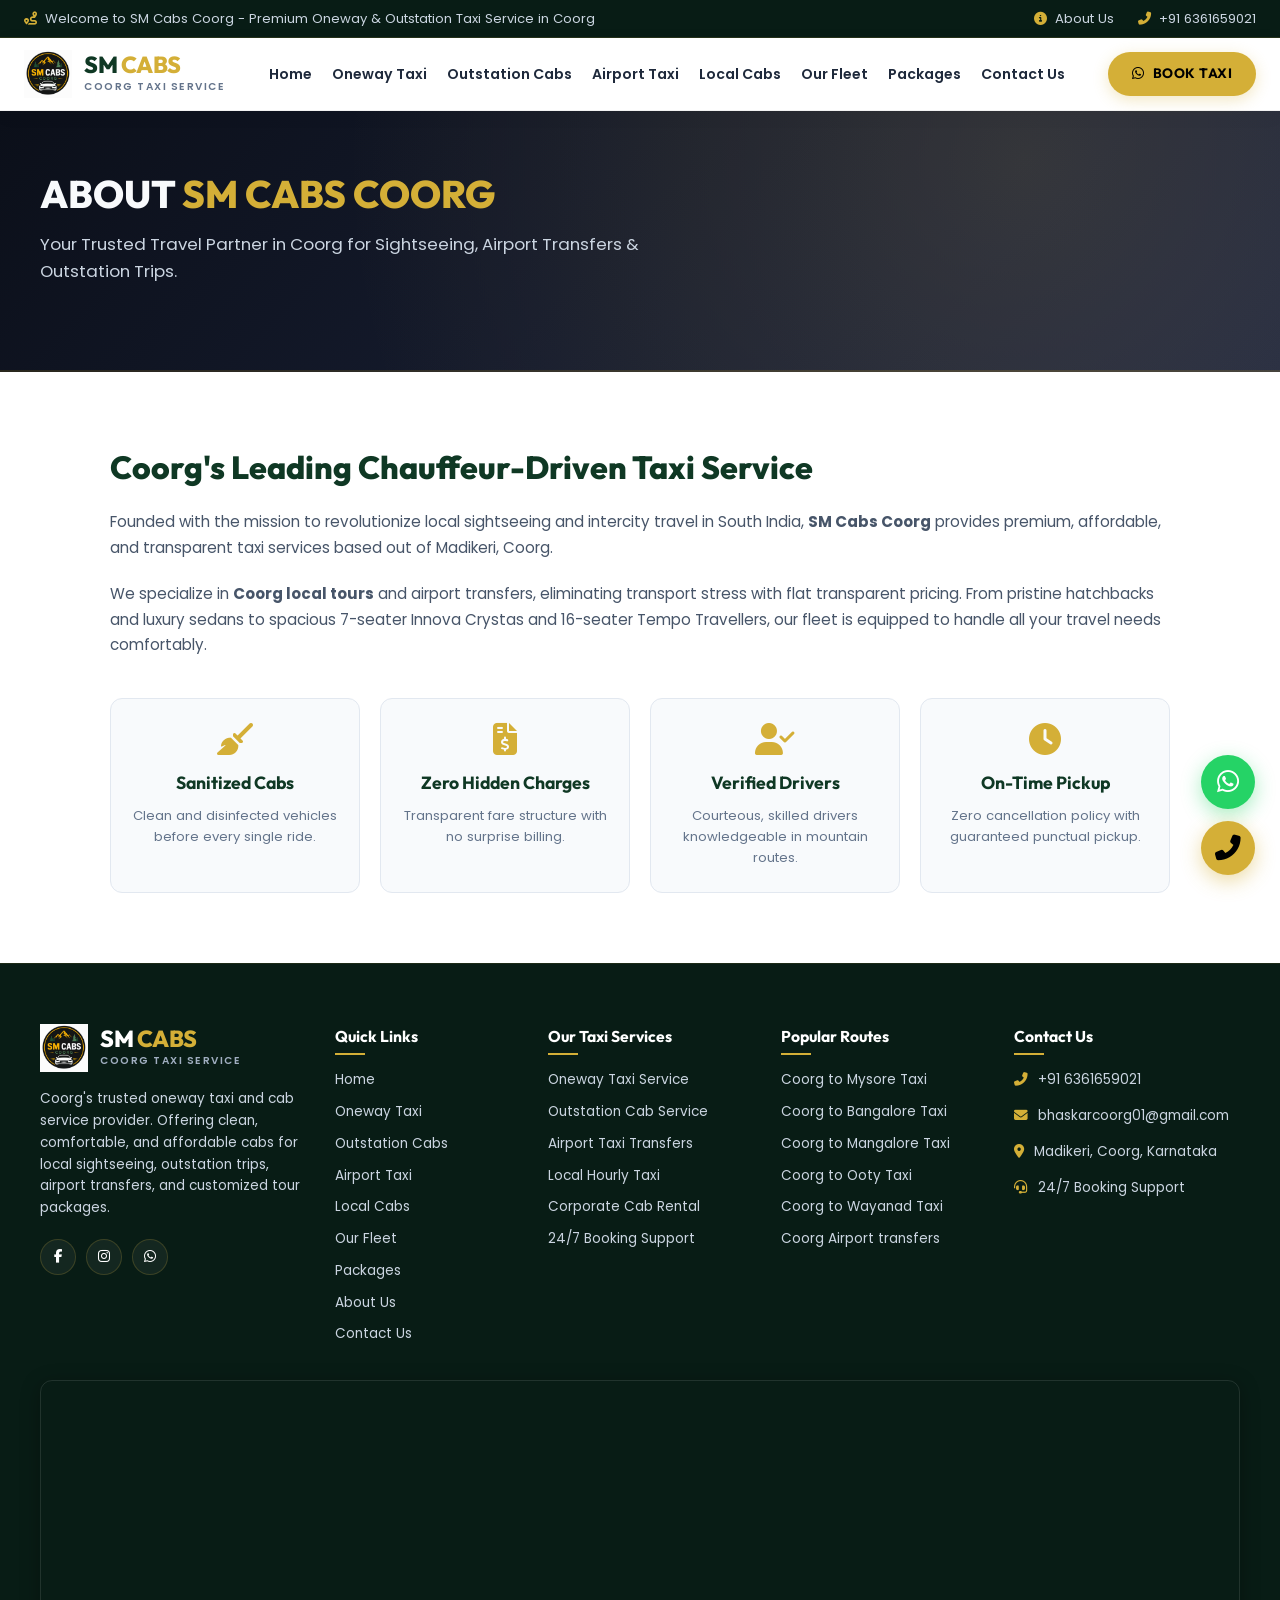
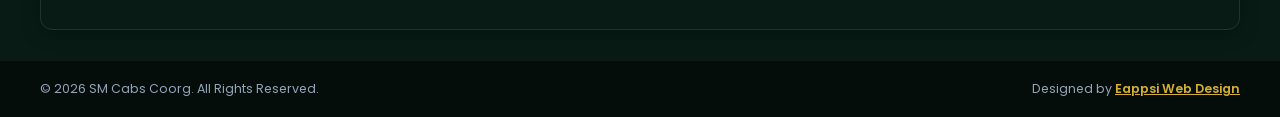
==== commit 4066ab28: "tag" ====
--- a/about-us.html
+++ b/about-us.html
@@ -2,12 +2,13 @@
 <html lang="en">
 <head>
     <!-- Google tag (gtag.js) -->
-    <script async src="https://www.googletagmanager.com/gtag/js?id=AW-16810471261"></script>
+    <script async src="https://www.googletagmanager.com/gtag/js?id=AW-18378410728"></script>
     <script>
       window.dataLayer = window.dataLayer || [];
       function gtag(){dataLayer.push(arguments);}
       gtag('js', new Date());
-      gtag('config', 'AW-16810471261');
+
+      gtag('config', 'AW-18378410728');
     </script>
     <meta charset="UTF-8">
     <meta name="viewport" content="width=device-width, initial-scale=1.0">
